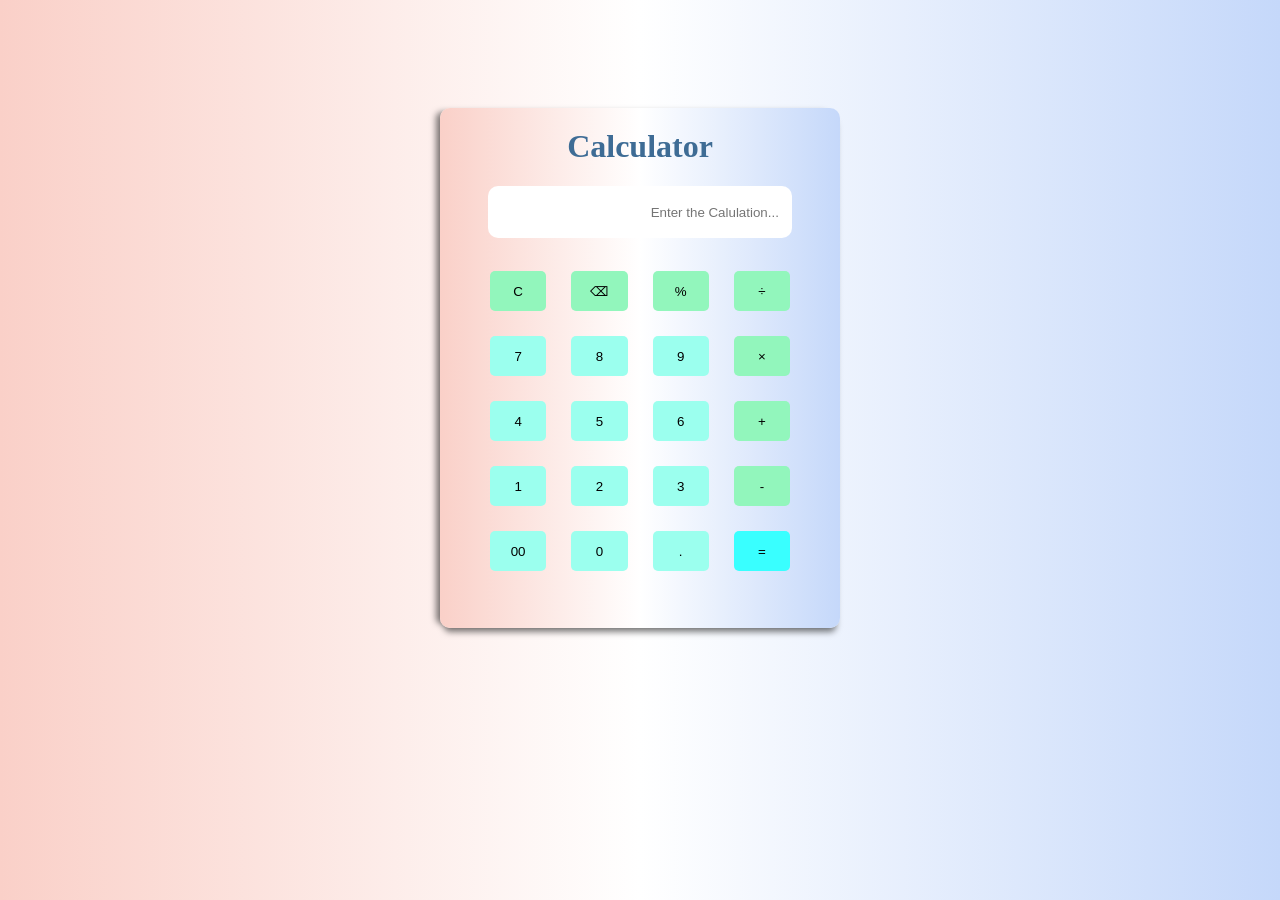
==== calc_html.html @ 3732f42e "Add files via upload" ====
<!DOCTYPE html>
<html lang="en">

<head>
    <meta charset="UTF-8">
    <meta name="viewport" content="width=device-width, initial-scale=1.0">
    <title>Calculator</title>
    <link rel="stylesheet" href="calc_css.css">
</head>

<body>

    <div>
        <div id="container">
            <h1 id="calc">Calculator</h1>
            <input id="display" type="text" placeholder="Enter the Calulation...   " readonly>
            <br><br>
            <div id="btn">
                <button onclick="clearDisplay()" class="operator">C</button>
                <button onclick="deleteLast()" class="operator">⌫</button>
                <button onclick="appendValue('%')" class="operator">%</button>
                <button onclick="appendValue('/')" class="operator">÷</button>

                <button class="num" onclick="appendValue('7')">7</button>
                <button class="num" onclick="appendValue('8')">8</button>
                <button class="num" onclick="appendValue('9')">9</button>
                <button onclick="appendValue('*')" class="operator">×</button>

                <button class="num" onclick="appendValue('4')">4</button>
                <button class="num" onclick="appendValue('5')">5</button>
                <button class="num" onclick="appendValue('6')">6</button>
                <button onclick="appendValue('+')" class="operator">+</button>

                <button class="num" onclick="appendValue('1')">1</button>
                <button class="num" onclick="appendValue('2')">2</button>
                <button class="num" onclick="appendValue('3')">3</button>
                <button onclick="appendValue('-')" class="operator">-</button>

                <button class="num" onclick="appendValue('00')">00</button>
                <button class="num" onclick="appendValue('0')">0</button>
                <button class="num" onclick="appendValue('.')">.</button>
                <button onclick="calculateResult()" class="equal">=</button>
            </div>
        </div>
    </div>
    <script src="calc_script.js"></script>
</body>

</html>
---- calc_css.css ----
body{
    background: #fad0c8;
background: linear-gradient(90deg, rgba(250, 208, 200, 1) 0%, rgba(255, 255, 255, 1) 50%, rgba(197, 216, 250, 1) 100%);
display: flex;
align-items: center;
justify-content: center;

}
#btn{
    display:grid;
    grid-template-columns: repeat(4,1fr);
    gap: 25px;
    width: 300px;
    height: 300px;
    padding: 50px;
    padding-top: 15px;
    
}
#container{
   background: #fad0c8;
background: linear-gradient(90deg, rgba(250, 208, 200, 1) 0%, rgba(255, 255, 255, 1) 50%, rgba(197, 216, 250, 1) 100%);
    width: 400px;
    height: 520px;
    margin: 50px;
    text-align: center;
    margin-left: 50px;
    margin-top: 100px;
    border:none;
    border-radius: 10px;
    box-shadow: -8px 0px 6px -4px rgb(0 0 0 / 0.5),0px 8px 6px -4px rgb(0 0 0 / 0.5);
    
    
}
#calc{
    color: rgb(62, 108, 149);
    padding: 20px;
    padding-bottom: 0px;
}
#display{
    width: 300px;
    height: 50px;
    background-color:white;
    color: rgb(65, 67, 67);
    border: none;
    border-radius: 10px;
    text-align: end;
    outline: none;
    
}

.num{
    background-color: rgb(155, 255, 238);
    border: none;
    border-radius: 5px;
    cursor: pointer;

}
.num:hover{
    background-color: rgb(158, 208, 233);
}
.num:active{
    opacity: 0.2s;
    background-color:rgb(117, 192, 245);
}

.operator{
    background-color: rgb(146, 246, 188);
    border: none;
    border-radius: 5px;
    cursor: pointer;

}
.operator:hover{
    background-color: rgb(130, 207, 191);
}
.operator:active{
    opacity: 0.2s;
    background-color:rgb(88, 194, 178);
}
.equal{
    background-color: rgb(57, 255, 255);
    border: none;
    border-radius: 5px;
    cursor: pointer;

}
.equal:hover{
    background-color: rgb(89, 219, 139);
}
.equal:active{
    opacity: 0.2s;
    background-color:rgb(26, 143, 98);
}
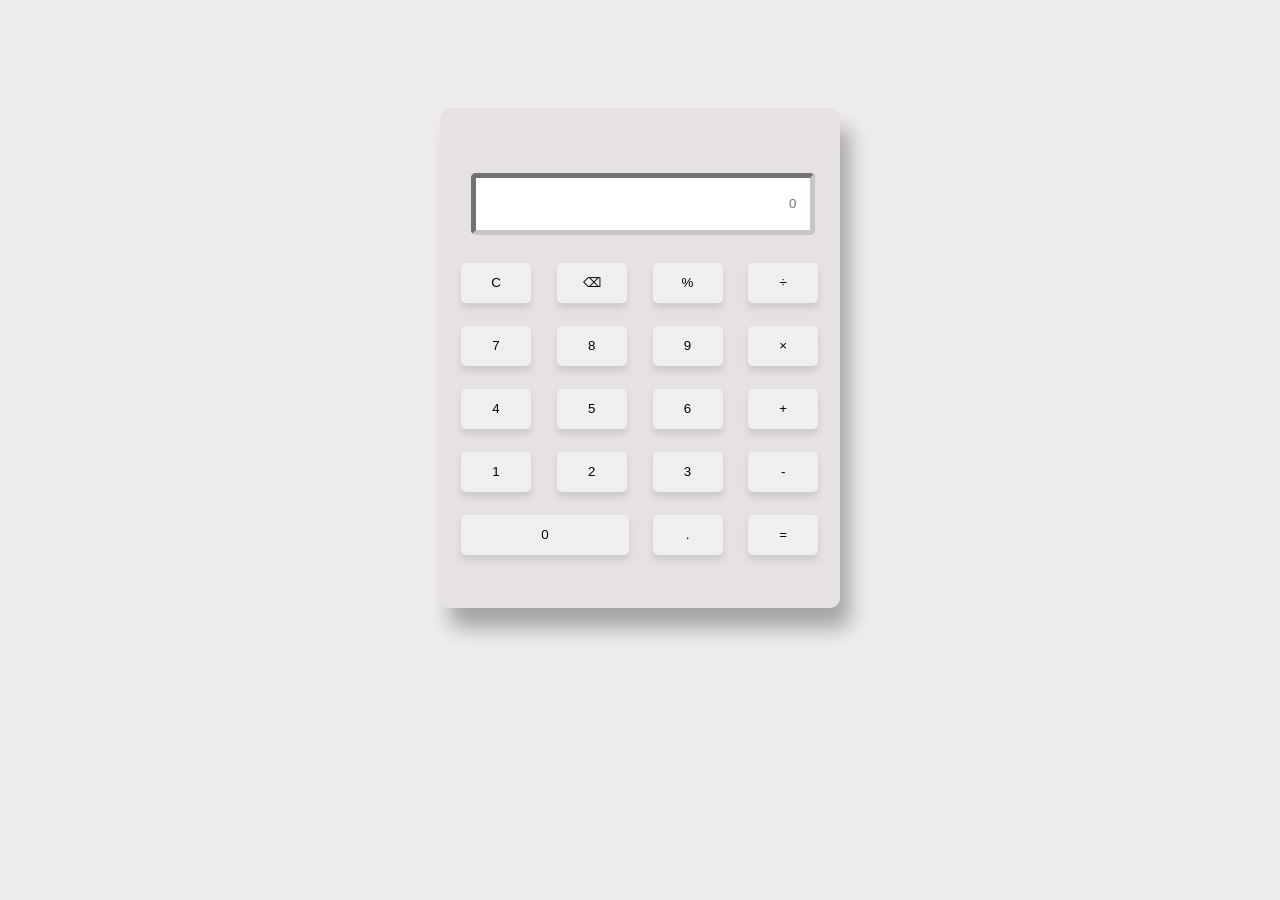
==== commit 07da14cc: "Add files via upload" ====
--- a/calc_html.html
+++ b/calc_html.html
@@ -12,34 +12,33 @@
 
     <div>
         <div id="container">
-            <h1 id="calc">Calculator</h1>
-            <input id="display" type="text" placeholder="Enter the Calulation...   " readonly>
+            <h2></h2>
+            <input id="display" type="text" placeholder="0   " readonly>
             <br><br>
             <div id="btn">
-                <button onclick="clearDisplay()" class="operator">C</button>
-                <button onclick="deleteLast()" class="operator">⌫</button>
-                <button onclick="appendValue('%')" class="operator">%</button>
-                <button onclick="appendValue('/')" class="operator">÷</button>
+                <button onclick="clearDisplay()">C</button>
+                <button onclick="deleteLast()">⌫</button>
+                <button onclick="appendValue('%')">%</button>
+                <button onclick="appendValue('/')">÷</button>
 
-                <button class="num" onclick="appendValue('7')">7</button>
-                <button class="num" onclick="appendValue('8')">8</button>
-                <button class="num" onclick="appendValue('9')">9</button>
-                <button onclick="appendValue('*')" class="operator">×</button>
+                <button onclick="appendValue('7')">7</button>
+                <button onclick="appendValue('8')">8</button>
+                <button onclick="appendValue('9')">9</button>
+                <button onclick="appendValue('*')">×</button>
 
-                <button class="num" onclick="appendValue('4')">4</button>
-                <button class="num" onclick="appendValue('5')">5</button>
-                <button class="num" onclick="appendValue('6')">6</button>
-                <button onclick="appendValue('+')" class="operator">+</button>
+                <button onclick="appendValue('4')">4</button>
+                <button onclick="appendValue('5')">5</button>
+                <button onclick="appendValue('6')">6</button>
+                <button onclick="appendValue('+')">+</button>
 
-                <button class="num" onclick="appendValue('1')">1</button>
-                <button class="num" onclick="appendValue('2')">2</button>
-                <button class="num" onclick="appendValue('3')">3</button>
-                <button onclick="appendValue('-')" class="operator">-</button>
+                <button onclick="appendValue('1')">1</button>
+                <button onclick="appendValue('2')">2</button>
+                <button onclick="appendValue('3')">3</button>
+                <button onclick="appendValue('-')">-</button>
 
-                <button class="num" onclick="appendValue('00')">00</button>
-                <button class="num" onclick="appendValue('0')">0</button>
-                <button class="num" onclick="appendValue('.')">.</button>
-                <button onclick="calculateResult()" class="equal">=</button>
+                <button class="zero" onclick="appendValue('0')">0</button>
+                <button onclick="appendValue('.')">.</button>
+                <button onclick="calculateResult()">=</button>
             </div>
         </div>
     </div>
--- a/calc_css.css
+++ b/calc_css.css
@@ -1,96 +1,90 @@
-body{
-    background: #fad0c8;
-background: linear-gradient(90deg, rgba(250, 208, 200, 1) 0%, rgba(255, 255, 255, 1) 50%, rgba(197, 216, 250, 1) 100%);
-display: flex;
-align-items: center;
-justify-content: center;
+ body{
+    display: flex;
+    background-color: rgb(238, 236, 236);
+    justify-content: center;
+    align-items: center;
+ }
+ #container{
+    background-color: rgb(230, 226, 226);
+    width: 400px;
+    height: 500px;
+    margin: 100px;
+    border-radius: 10px;
+    box-shadow: 10px 20px 20px rgba(0, 0, 0, 0.3);
+ }
+ h2{
+    padding-top: 45px;
+ }
+ input{
+    width: 330px;
+    height: 50px;
+    border-width: 5px;
+    border-color: rgb(199, 197, 197);
+    border-radius: 5px;
+    margin-left: 30.5px;
+    text-align: end;
+ }
+ button{
+    height: 40px;
+    width: 70px;
+    border-radius: 5px;
+    border: none;
+    box-shadow: 0px 5px 6px rgba(149, 147, 147, 0.3);
+ }
+ #btn{
+    display: grid;
+    color: black;
+    grid-template-columns: repeat(4,1fr);
+    row-gap: 23px;
+    column-gap: 4px;
+    padding-top: 10px;
+    padding-left: 21px;
+    font-weight: bold;
 
-}
-#btn{
-    display:grid;
-    grid-template-columns: repeat(4,1fr);
-    gap: 25px;
-    width: 300px;
-    height: 300px;
-    padding: 50px;
-    padding-top: 15px;
-    
-}
-#container{
-   background: #fad0c8;
-background: linear-gradient(90deg, rgba(250, 208, 200, 1) 0%, rgba(255, 255, 255, 1) 50%, rgba(197, 216, 250, 1) 100%);
-    width: 400px;
-    height: 520px;
-    margin: 50px;
-    text-align: center;
-    margin-left: 50px;
-    margin-top: 100px;
-    border:none;
-    border-radius: 10px;
-    box-shadow: -8px 0px 6px -4px rgb(0 0 0 / 0.5),0px 8px 6px -4px rgb(0 0 0 / 0.5);
-    
-    
-}
-#calc{
-    color: rgb(62, 108, 149);
-    padding: 20px;
-    padding-bottom: 0px;
-}
-#display{
-    width: 300px;
-    height: 50px;
-    background-color:white;
-    color: rgb(65, 67, 67);
-    border: none;
-    border-radius: 10px;
-    text-align: end;
-    outline: none;
-    
-}
+ }
+ .zero{
+    grid-column: span 2;
+    height: 40px;
+    width: 168px;
+ }
+ button:hover{
+    background-color: rgb(166, 164, 164);
+    cursor: pointer;
+    transform: scale(1.1);
+ }
+ button:active{
+    opacity:0.2;
+    background-color: rgb(159, 163, 163);
+ }
+ @media(max-width: 480px) {
 
-.num{
-    background-color: rgb(155, 255, 238);
-    border: none;
-    border-radius: 5px;
-    cursor: pointer;
+    #container {
+        width: 95%;
+        height: auto;
+        margin: 20px;
+        padding-bottom: 20px;
+    }
 
-}
-.num:hover{
-    background-color: rgb(158, 208, 233);
-}
-.num:active{
-    opacity: 0.2s;
-    background-color:rgb(117, 192, 245);
-}
+    input {
+        width: 85%;
+        margin-left: 7.5%;
+    }
 
-.operator{
-    background-color: rgb(146, 246, 188);
-    border: none;
-    border-radius: 5px;
-    cursor: pointer;
+    button {
+        width: 100%;
+        height: 50px;
+        font-size: 18px;
+    }
 
-}
-.operator:hover{
-    background-color: rgb(130, 207, 191);
-}
-.operator:active{
-    opacity: 0.2s;
-    background-color:rgb(88, 194, 178);
-}
-.equal{
-    background-color: rgb(57, 255, 255);
-    border: none;
-    border-radius: 5px;
-    cursor: pointer;
+    #btn {
+        padding-left: 10px;
+        padding-right: 10px;
+        column-gap: 8px;
+        row-gap: 12px;
+    }
 
-}
-.equal:hover{
-    background-color: rgb(89, 219, 139);
-}
-.equal:active{
-    opacity: 0.2s;
-    background-color:rgb(26, 143, 98);
-}
-
-
-
+    .zero {
+        width: 100%;
+        grid-column: span 2;
+    }
+}
